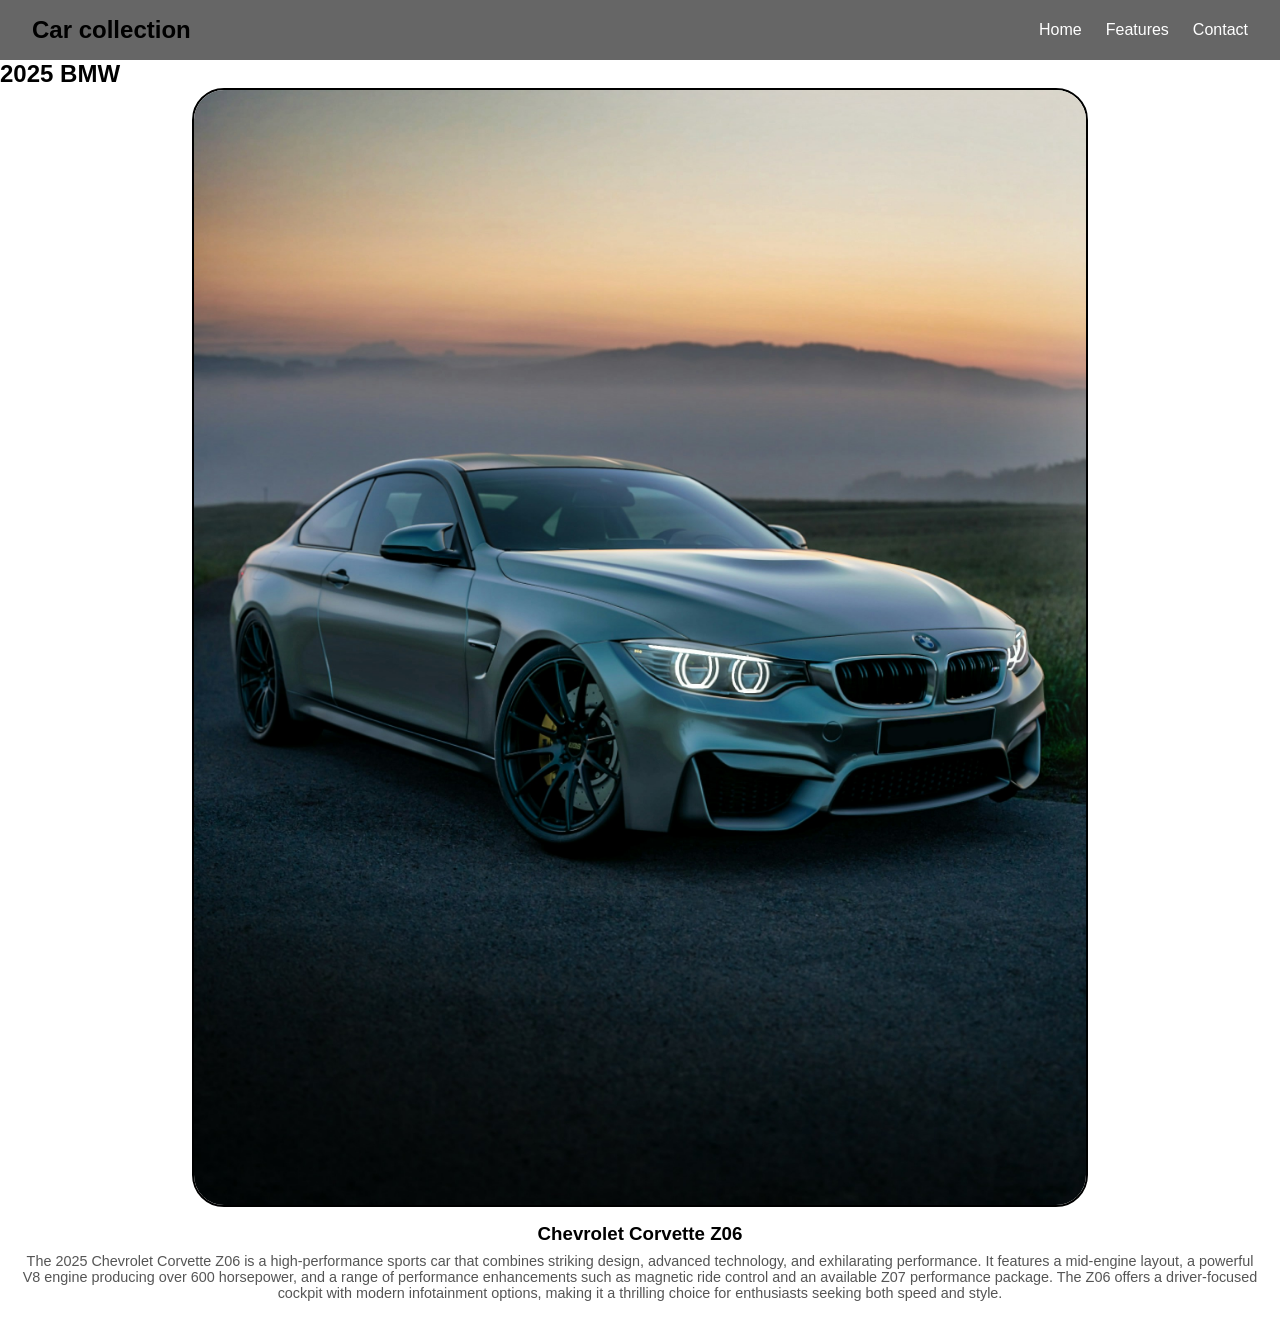
==== BMW.html @ 718373e8 "added button in imgaes" ====
<!DOCTYPE html>
<html lang="en">
<head>
    <meta charset="UTF-8">
    <meta name="viewport" content="width=device-width, initial-scale=1.0">
   
   <link rel="stylesheet" href="style.css">
    <title>Second car about</title>
</head>
<body>

    <div class="heros">
        <nav>
            <div class="logo">Car collection</div>
            <ul>
                <li><a href="index.html">Home</a></li>
                <li><a href="Features.html">Features</a></li>
                <li><a href="#">Contact</a></li>
            </ul>
        </nav>

       
    </div>
    
    <section class="about-secound-car">
        <h1>2025 BMW</h1>
        <div class="About-in-second-car">
            <img class="about-in-car-pic" src="josh-berquist-_4sWbzH5fp8-unsplash.jpg" alt="Tech">
            <div class="card-body">
                <h3>Chevrolet Corvette Z06</h3>
                <p>The 2025 Chevrolet Corvette Z06 is a high-performance sports car that combines striking design, advanced technology, and exhilarating performance. It features a mid-engine layout, a powerful V8 engine producing over 600 horsepower, and a range of performance enhancements such as magnetic ride control and an available Z07 performance package. The Z06 offers a driver-focused cockpit with modern infotainment options, making it a thrilling choice for enthusiasts seeking both speed and style.</p>
            </div>
    </section>
</body>
</html>
---- style.css ----
* {
      margin: 0;
      padding: 0;
      box-sizing: border-box;
    }

    body, html {
      height: 100%;
      font-family: 'Segoe UI', sans-serif;
    }

    /* Background image */
    .hero {
      background-image: url('dhiva-krishna-X16zXcbxU4U-unsplash.jpg'); /* You can replace this */
      height: 100vh;
      background-size: cover;
      background-position: center;
      color: white;
      display: flex;
      flex-direction: column;
    }

    /* Navbar */
    nav {
      background: rgba(0, 0, 0, 0.6);
      padding: 1rem 2rem;
      display: flex;
      justify-content: space-between;
      align-items: center;
    }

    nav .logo {
      font-size: 1.5rem;
      font-weight: bold;
    }

    nav ul {
      list-style: none;
      display: flex;
      gap: 1.5rem;
    }

    nav ul li a {
      text-decoration: none;
      color: white;
      font-weight: 500;
      transition: color 0.3s;
    }

    nav ul li a:hover {
      color: #ffd700;
    }

    /* Hero text */
    .hero-text {
      flex: 1;
      display: flex;
      flex-direction: column;
      justify-content: center;
      align-items: center;
      text-align: center;
      background: rgba(0, 0, 0, 0.5);
      padding: 2rem;
    }

    .hero-text h1 {
      font-size: 3rem;
      margin-bottom: 1rem;
    }

    .hero-text p {
      font-size: 1.2rem;
      max-width: 600px;
    }

    /* Cards section */
    .cards {
      display: flex;
      flex-wrap: wrap;
      justify-content: center;
      padding: 3rem 2rem;
      background: #f5f5f5;
      gap: 2rem;
    }

    .card {
      background: white;
      width: 300px;
      border-radius: 10px;
      box-shadow: 0 2px 8px rgba(0,0,0,0.1);
      overflow: hidden;
      transition: transform 0.3s;
    }

    .card:hover {
      transform: translateY(-5px);
    }

    .card img {
      width: 100%;
      height: 180px;
      object-fit: cover;
    }

    .card-body {
      padding: 1rem;
    }

    .card-body h3 {
      margin-bottom: 0.5rem;
    }

    .card-body p {
      font-size: 0.9rem;
      color: #555;
    }

  section.about img{
    width: 300px;
    height: 200px;
    border-radius: 10px;
    object-fit: cover;
  }
  .bout{
   
    display: flex;
        flex-direction: row;
      align-items: center;
      gap: 2rem;
      padding: 3rem 2rem;
      background: #e0e0e0;
      text-align: center;
  }
 .card-image{
    width: 300px;
    height: 200px;
    border-radius: 10px;
    object-fit: cover;
 }
   .card-image1{
    width: 300px;
    height: 200px;
    border-radius: 10px;
    object-fit: cover;
}
    .about-text{
      max-width: 300px;
    }
   .about-photo{
    display: flex;
    flex-wrap: wrap;
    justify-content: center;
    align-items: center;
   }
    
   
   .about-in-car-pic{
    text-align: center;

    width: 70vw;
    border: 2px solid ;
    border-radius: 2rem;
 
    
   }
   .About-in-second-car{
 
   display: flex;
   flex-direction: column; 
   justify-content: center;
   text-align: center;
   align-items: center;
  
   }
  /* Contact-page */
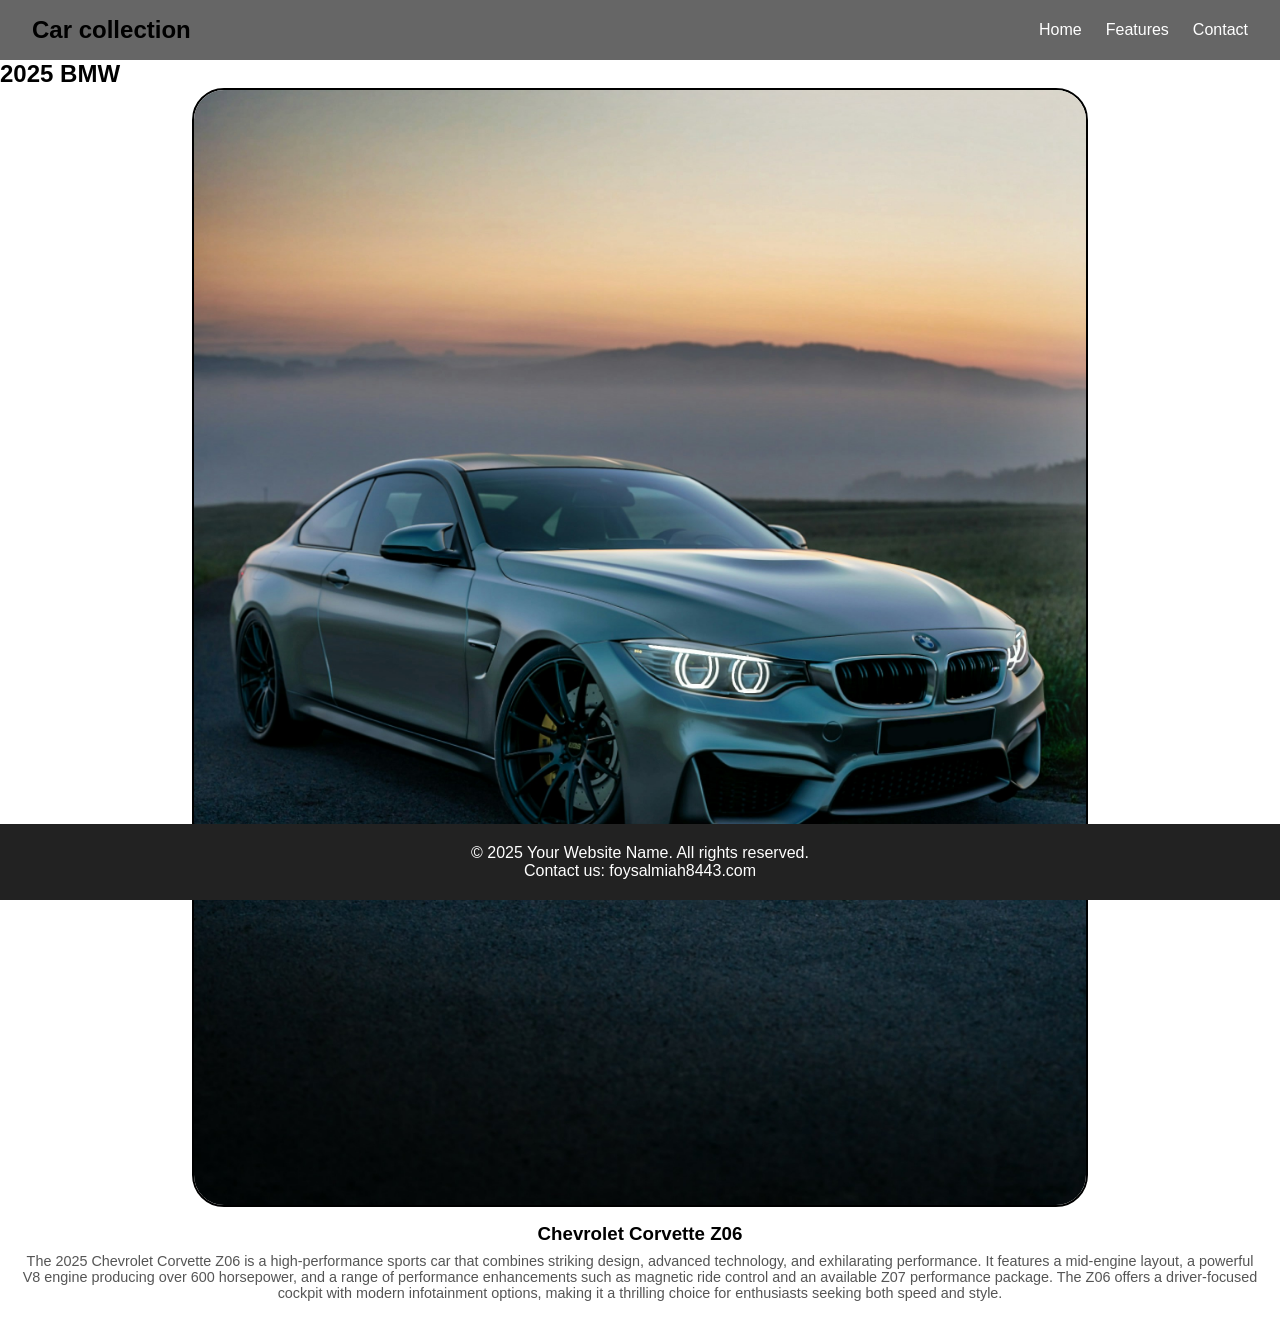
==== commit e467ff33: "done" ====
--- a/BMW.html
+++ b/BMW.html
@@ -31,5 +31,9 @@
                 <p>The 2025 Chevrolet Corvette Z06 is a high-performance sports car that combines striking design, advanced technology, and exhilarating performance. It features a mid-engine layout, a powerful V8 engine producing over 600 horsepower, and a range of performance enhancements such as magnetic ride control and an available Z07 performance package. The Z06 offers a driver-focused cockpit with modern infotainment options, making it a thrilling choice for enthusiasts seeking both speed and style.</p>
             </div>
     </section>
+    <footer>
+  <p>&copy; 2025 Your Website Name. All rights reserved.</p>
+  <p>Contact us: foysalmiah8443.com</p>
+</footer>
 </body>
 </html>
--- a/style.css
+++ b/style.css
@@ -173,7 +173,15 @@
    align-items: center;
   
    }
-  /* Contact-page */
+    footer {
+    background-color: #222;
+    color: white;
+    text-align: center;
+    padding: 20px;
+    position: fixed;  
+    width: 100%;
+    bottom: 0;
+  }
 
 
   
